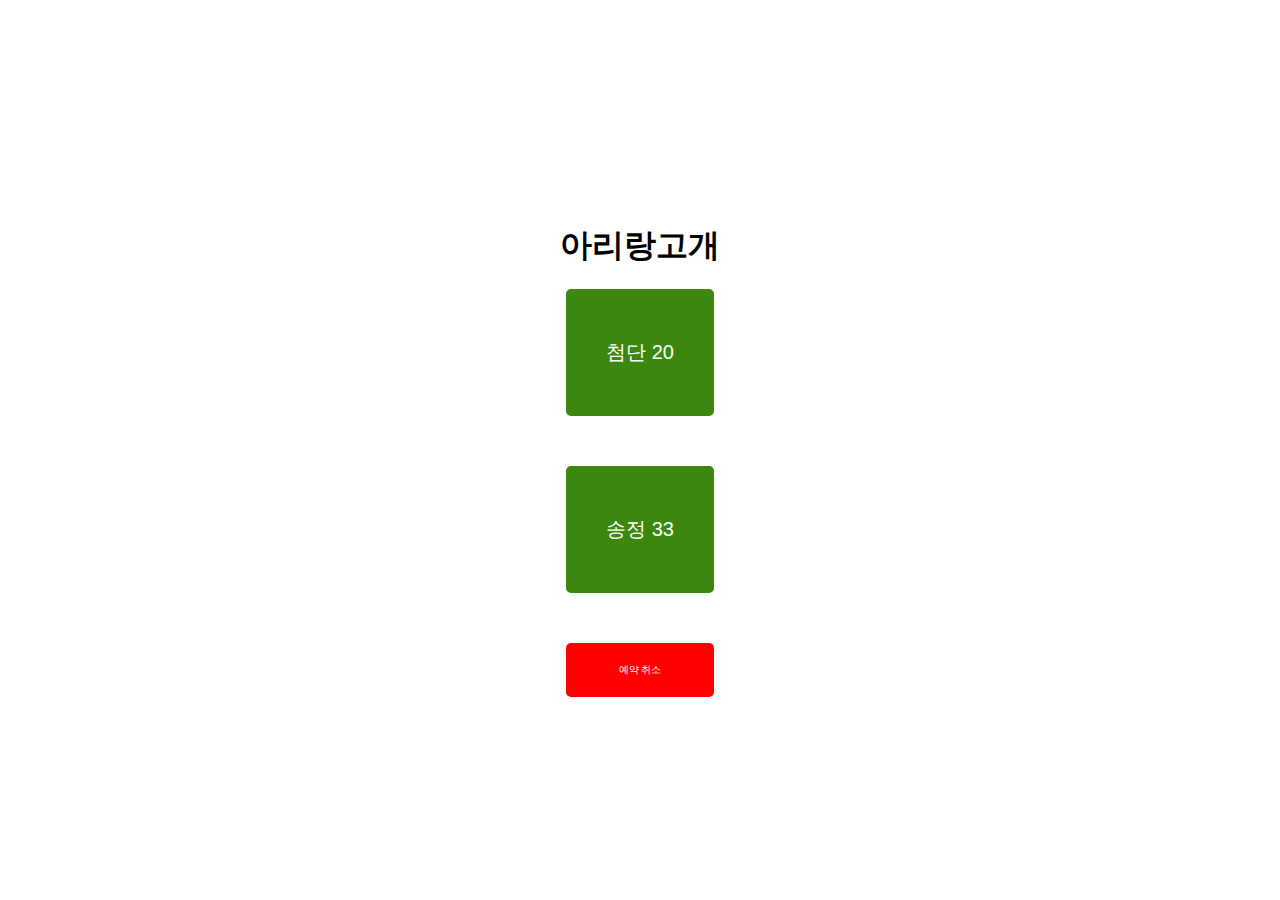
==== bus2/index2.html @ c5c92658 "Add files via upload" ====
<!DOCTYPE html>
<html lang="ko">
<head>
    <meta charset="UTF-8">
    <meta name="viewport" content="width=device-width, initial-scale=1.0">
    <title>버스 예약 시스템</title>
    <style>
        /* 스타일 그대로 유지 */
        body {
            display: flex;
            justify-content: center;
            align-items: center;
            height: 100vh;
            margin: 0;
            font-family: Arial, sans-serif;
            background-color: #ffffff;
            flex-direction: column;
        }
        .button-container {
            display: flex;
            flex-direction: column;
            gap: 50px;
        }
        .button1, .button2, .button3, .button4 {
            padding: 50px 40px;
            font-size: 20px;
            cursor: pointer;
            border: none;
            border-radius: 5px;
            background-color: #3c870d;
            color: white;
            transition: background-color 0.3s ease;
        }
        .button1:hover, .button2:hover, .button3:hover {
            background-color: #2e690a;
        }
        .button4 {
            padding: 20px 30px;
            font-size: 10px;
            background-color: #ff0000;
        }
        .button4:hover {
            background-color: #5d0303;
        }
    </style>
</head>
<body>

    <h1>아리랑고개</h1>
    <div class="button-container">
        <button class="button1" onclick="reserveBus('첨단 20')">첨단 20</button>
        <button class="button2" onclick="reserveBus('송정 33')">송정 33</button>
        <button class="button4" onclick="cancelReservation()">예약 취소</button>
    </div>

    <script>

        // 예약 함수
        function reserveBus(route) {
            if (localStorage.getItem("reserved")) {
                alert("이미 예약한 버스가 있습니다");
            } else {
                localStorage.setItem("reserved", route);
                alert(route + " 버스가 예약되었습니다.");
                location.href = 'indexx.html';
            }
        }

        // 예약 취소 함수
        function cancelReservation() {
            if (localStorage.getItem("reserved")) {
                localStorage.removeItem("reserved");
                alert("예약이 취소되었습니다.");
            } else {
                alert("예약된 버스가 없습니다.");
            }
        }
    </script>

</body>
</html>
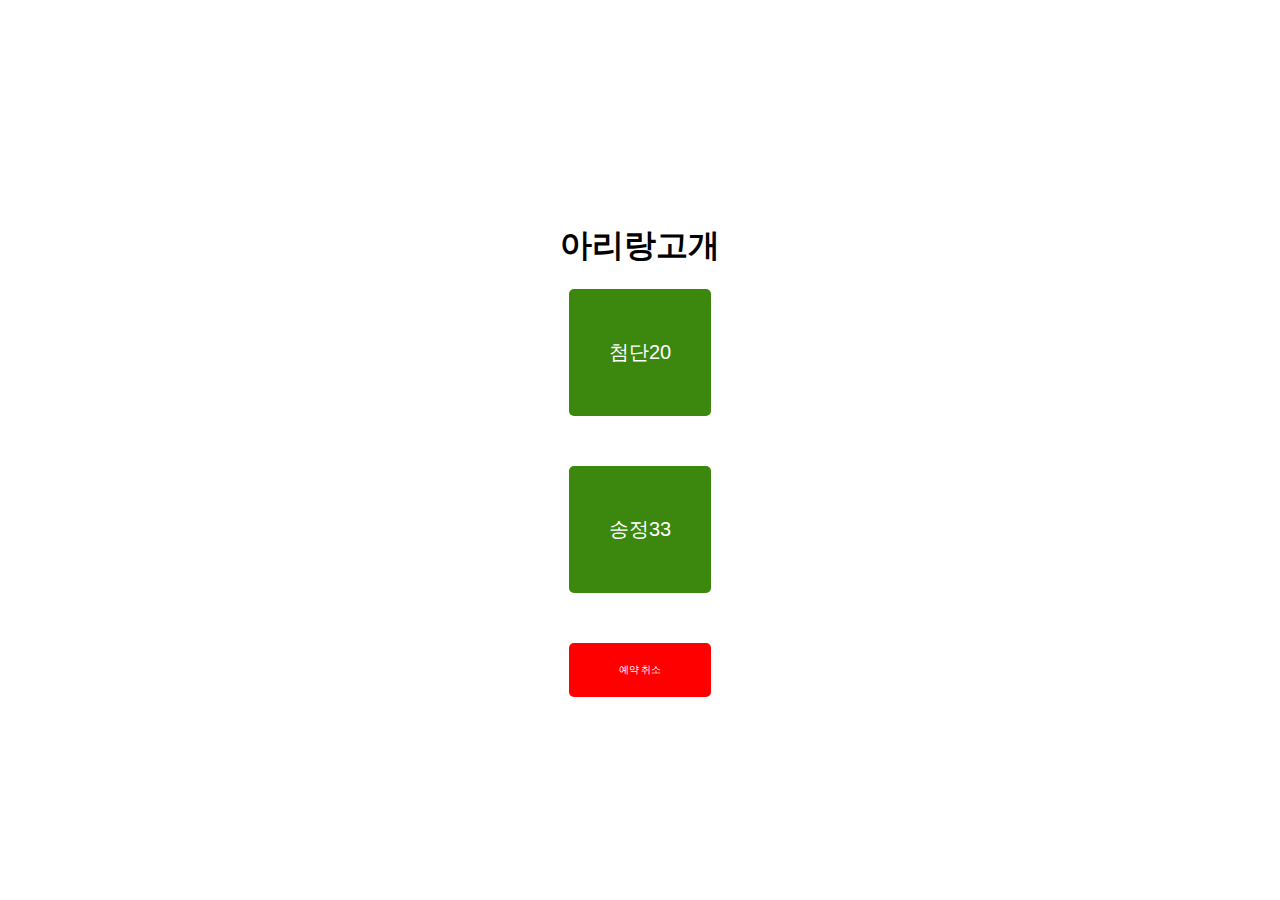
==== commit 9546c841: "Add files via upload" ====
--- a/bus2/index2.html
+++ b/bus2/index2.html
@@ -48,8 +48,8 @@
 
     <h1>아리랑고개</h1>
     <div class="button-container">
-        <button class="button1" onclick="reserveBus('첨단 20')">첨단 20</button>
-        <button class="button2" onclick="reserveBus('송정 33')">송정 33</button>
+        <button class="button1" onclick="reserveBus('첨단20', '아리랑 고개')" onclick="reserveBus2('첨단20')">첨단20</button>
+        <button class="button1" onclick="reserveBus('송정33','아리랑 고개')" onclick="reserveBus2('송정33')">송정33</button>
         <button class="button4" onclick="cancelReservation()">예약 취소</button>
     </div>
 
@@ -74,6 +74,17 @@
             } else {
                 alert("예약된 버스가 없습니다.");
             }
+
+            function reserveBus2(route, location) {
+            if (localStorage.getItem("reserved")) {
+                alert("이미 예약한 버스가 있습니다");
+            } else {
+                localStorage.setItem("reserved", route);
+                localStorage.setItem("location", location);
+                alert(route + " 버스가 예약되었습니다.");
+                location.href = 'RBUS20.html','RBUS30','RBUS290';
+            }
+        }
         }
     </script>
 
